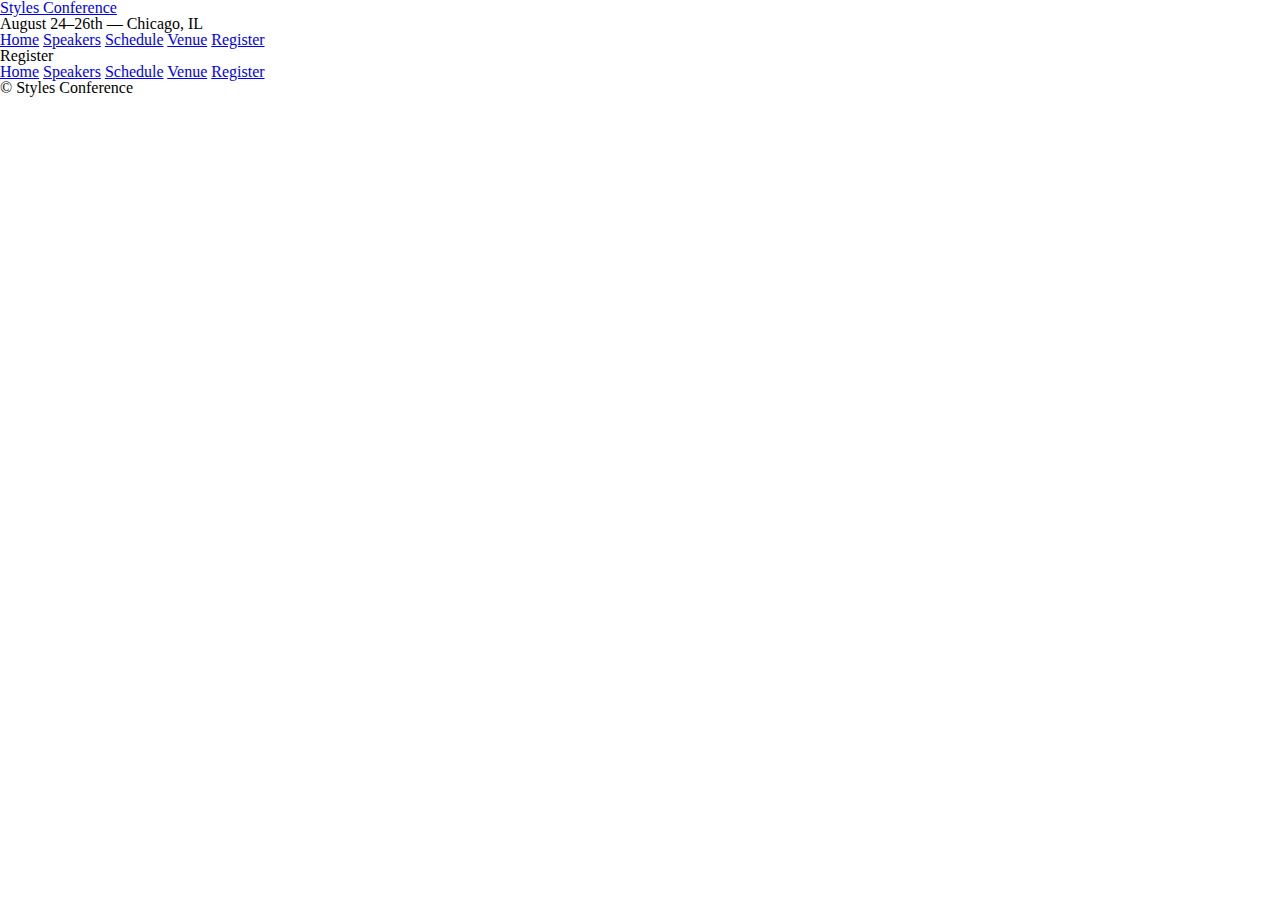
==== beginner-html-css/register.html @ 6e1a10fa "Add content to html pages and links to each page" ====
<!DOCTYPE html>
<html lang="en">
    <head>
        <meta charset="UTF-8">
        <title>Styles Conference</title>
        <link rel="stylesheet" href="assets/stylesheets/main.css">
    </head>
    <body>
        <header>
            <h1>
                <a href="index.html">Styles Conference</a>
            </h1>
            <h3>August 24&ndash;26th &mdash; Chicago, IL</h3>

            <nav>
                <a href="index.html">Home</a>
                <a href="speakers.html">Speakers</a>
                <a href="schedule.html">Schedule</a>
                <a href="venue.html">Venue</a>
                <a href="register.html">Register</a>
            </nav>
        </header>

        <h1>Register</h1>

        <footer>

            <nav>
                <a href="index.html">Home</a>
                <a href="speakers.html">Speakers</a>
                <a href="schedule.html">Schedule</a>
                <a href="venue.html">Venue</a>
                <a href="register.html">Register</a>
            </nav>

            <small>&copy; Styles Conference</small>
        </footer>
    </body>
</html>
---- beginner-html-css/assets/stylesheets/main.css ----
/* http://meyerweb.com/eric/tools/css/reset/ 
   v2.0 | 20110126
   License: none (public domain)
*/

html, body, div, span, applet, object, iframe,
h1, h2, h3, h4, h5, h6, p, blockquote, pre,
a, abbr, acronym, address, big, cite, code,
del, dfn, em, img, ins, kbd, q, s, samp,
small, strike, strong, sub, sup, tt, var,
b, u, i, center,
dl, dt, dd, ol, ul, li,
fieldset, form, label, legend,
table, caption, tbody, tfoot, thead, tr, th, td,
article, aside, canvas, details, embed, 
figure, figcaption, footer, header, hgroup, 
menu, nav, output, ruby, section, summary,
time, mark, audio, video {
	margin: 0;
	padding: 0;
	border: 0;
	font-size: 100%;
	font: inherit;
	vertical-align: baseline;
}
/* HTML5 display-role reset for older browsers */
article, aside, details, figcaption, figure, 
footer, header, hgroup, menu, nav, section {
	display: block;
}
body {
	line-height: 1;
}
ol, ul {
	list-style: none;
}
blockquote, q {
	quotes: none;
}
blockquote:before, blockquote:after,
q:before, q:after {
	content: '';
	content: none;
}
table {
	border-collapse: collapse;
	border-spacing: 0;
}

/*
  ========================================
  Grid
  ========================================
*/

*,
*:before,
*:after {
  -webkit-box-sizing: border-box;
     -moz-box-sizing: border-box;
          box-sizing: border-box;
}

.container {
	margin: 0 auto;
	padding-left: 30px;
	padding-right: 30px;
	width: 960px;
}
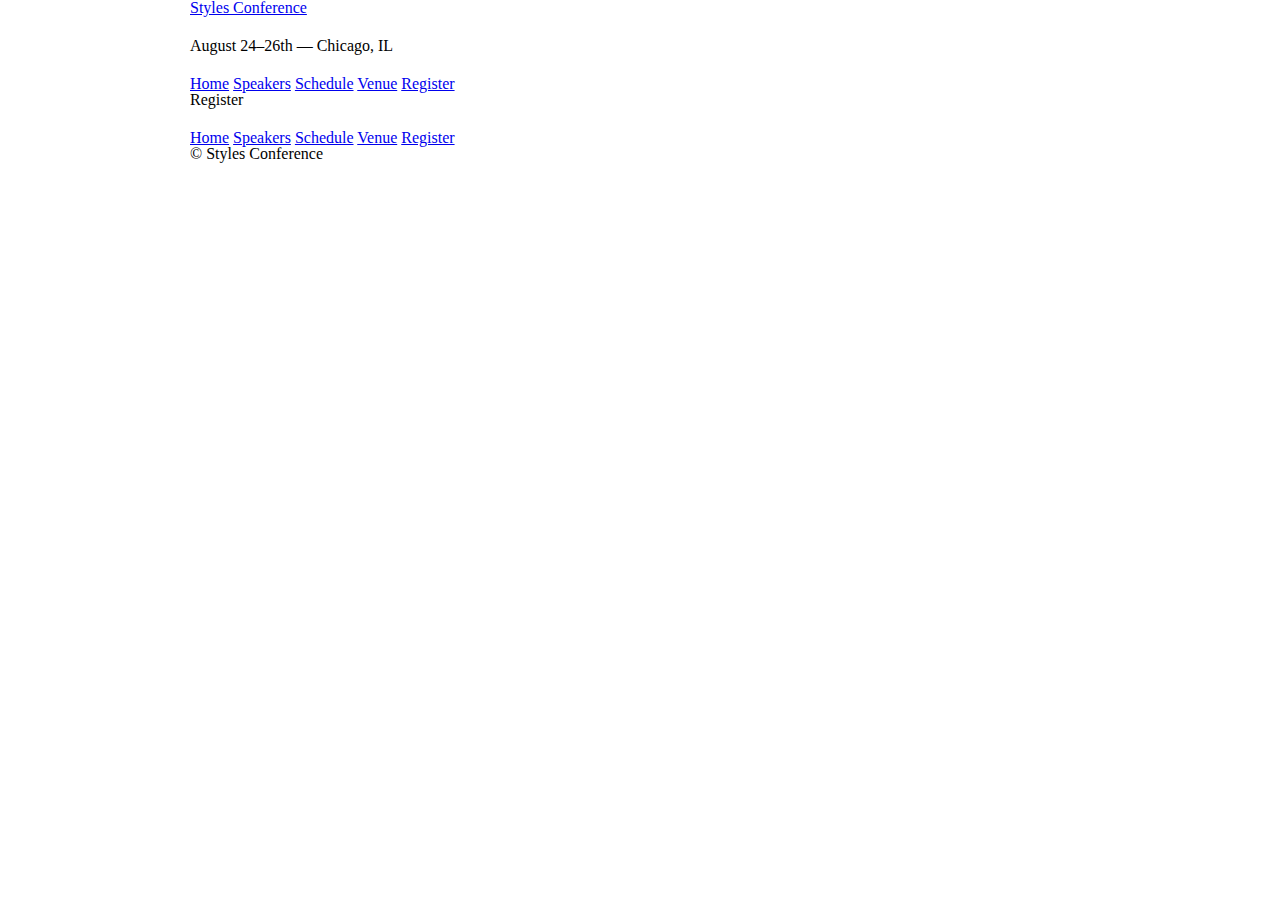
==== commit 023000c8: "Update CSS for homepage and other pages" ====
--- a/beginner-html-css/register.html
+++ b/beginner-html-css/register.html
@@ -6,10 +6,12 @@
         <link rel="stylesheet" href="assets/stylesheets/main.css">
     </head>
     <body>
-        <header>
+        <header class="container">
+
             <h1>
                 <a href="index.html">Styles Conference</a>
             </h1>
+
             <h3>August 24&ndash;26th &mdash; Chicago, IL</h3>
 
             <nav>
@@ -19,11 +21,14 @@
                 <a href="venue.html">Venue</a>
                 <a href="register.html">Register</a>
             </nav>
+            
         </header>
 
-        <h1>Register</h1>
+        <section class="container">
+            <h1>Register</h1>
+        </section>
 
-        <footer>
+        <footer class="container">
 
             <nav>
                 <a href="index.html">Home</a>
--- a/beginner-html-css/assets/stylesheets/main.css
+++ b/beginner-html-css/assets/stylesheets/main.css
@@ -66,4 +66,41 @@
 	padding-left: 30px;
 	padding-right: 30px;
 	width: 960px;
-}+}
+
+/*
+  ========================================
+  Typography
+  ========================================
+*/
+
+h1, h3, h4, h5, p {
+	margin-bottom: 22px;
+  }
+
+/*
+  ========================================
+  Buttons
+  ========================================
+*/
+
+.btn {
+	border-radius: 5px;
+	display: inline-block;
+	margin: 0;
+  }
+
+.btn-alt {
+	border: 1px solid #dfe2e5;
+	padding: 10px 30px;
+  }
+
+/*
+  ========================================
+  Home
+  ========================================
+*/
+
+.hero {
+	padding: 22px 80px 66px 80px;
+  }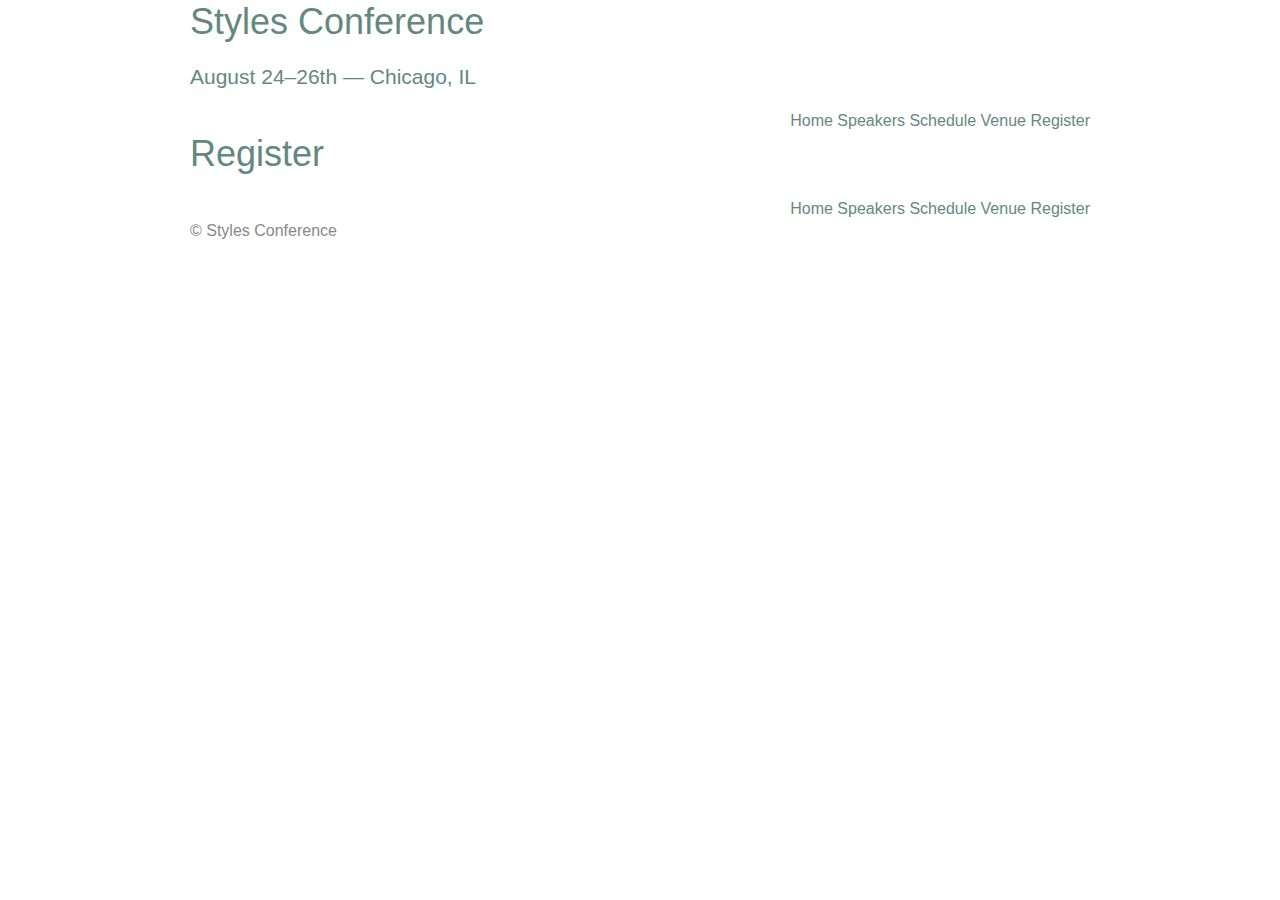
==== commit 73bbadb8: "Update font family and typography" ====
--- a/beginner-html-css/register.html
+++ b/beginner-html-css/register.html
@@ -14,14 +14,14 @@
 
             <h3>August 24&ndash;26th &mdash; Chicago, IL</h3>
 
-            <nav>
+            <nav class="nav">
                 <a href="index.html">Home</a>
                 <a href="speakers.html">Speakers</a>
                 <a href="schedule.html">Schedule</a>
                 <a href="venue.html">Venue</a>
                 <a href="register.html">Register</a>
             </nav>
-            
+
         </header>
 
         <section class="container">
@@ -30,7 +30,7 @@
 
         <footer class="container">
 
-            <nav>
+            <nav class="nav">
                 <a href="index.html">Home</a>
                 <a href="speakers.html">Speakers</a>
                 <a href="schedule.html">Schedule</a>
--- a/beginner-html-css/assets/stylesheets/main.css
+++ b/beginner-html-css/assets/stylesheets/main.css
@@ -49,6 +49,16 @@
 
 /*
   ========================================
+  Custom styles
+  ========================================
+*/
+body {
+	color: #888;
+	font: 300 16px/22px "Lato", "Open Sans", "Helvetica Neue", Helvetica, Arial, sans-serif;
+  }
+
+/*
+  ========================================
   Grid
   ========================================
 */
@@ -61,11 +71,14 @@
           box-sizing: border-box;
 }
 
+.container, .grid {
+	margin: 0 auto;
+	width: 960px;
+}
+
 .container {
-	margin: 0 auto;
 	padding-left: 30px;
 	padding-right: 30px;
-	width: 960px;
 }
 
 /*
@@ -77,6 +90,58 @@
 h1, h3, h4, h5, p {
 	margin-bottom: 22px;
   }
+
+h1, h2, h3, h4 {
+	color: #648880;
+}
+
+h1 {
+	font-size: 36px;
+	line-height: 44px;
+  }
+h2 {
+	font-size: 24px;
+	line-height: 44px;
+  }
+h3 {
+	font-size: 21px;
+  }
+h4 {
+	font-size: 18px;
+  }
+
+h5 {
+	color: #a9b2b9;
+	font-size: 14px;
+	font-weight: 400;
+	text-transform: uppercase;
+}
+
+strong {
+	font-weight: 400;
+  }
+cite, em {
+	font-style: italic;
+  }
+
+/*
+  ========================================
+  Links
+  ========================================
+*/
+
+a:hover {
+	color: #a9b2b9;
+}
+
+a {
+	color: #648880;
+	text-decoration: none;
+}
+
+p a {
+	border-bottom: 1px solid #dfe2e5;
+}
 
 /*
   ========================================
@@ -102,5 +167,114 @@
 */
 
 .hero {
+	line-height: 44px;
 	padding: 22px 80px 66px 80px;
+	text-align: center;
+  }
+
+.hero h2 {
+	font-size: 36px;
+}
+
+.hero p {
+	font-size: 24px;
+	font-weight: 100;
+}
+
+.teaser a:hover h3 {
+	color: #a9b2b9;
+}
+
+/*
+  ========================================
+  Clearfix
+  ========================================
+*/
+.group:before,
+.group:after {
+  content: "";
+  display: table;
+}
+.group:after {
+  clear: both;
+}
+.group {
+  clear: both;
+  *zoom: 1;
+}
+
+/*
+  ========================================
+  Primary header
+  ========================================
+*/
+
+.logo {
+	border-top: 4px solid #648880;
+	padding: 40px 0 22px 0;
+	float: left;
+	font-size: 48px;
+	font-weight: 100;
+	line-height: 44px;
+	letter-spacing: 0.5px;
+	text-transform: uppercase;
+}
+
+.tagline {
+	margin: 66px 0 22px 0;
+	text-align: right;
+}
+
+.primary-nav {
+	font-size: 14px;
+	font-weight: 400;
+	letter-spacing: 0.5px;
+	text-transform: uppercase;
+}
+/*
+  ========================================
+  Primary footer
+  ========================================
+*/
+
+.primary-footer small {
+	float: left;
+	font-weight: 400;
+  }
+
+.primary-footer {
+	color: #648880;
+	font-size: 14px;
+	padding-bottom: 44px;
+	padding-top: 44px;
+  }
+
+.col-1-3 {
+	width: 33.33%;
+  }
+.col-2-3 {
+	width: 66.66%;
+  }
+
+.col-1-3,
+.col-2-3 {
+	display: inline-block;
+	vertical-align: top;
+  }
+
+.grid,
+.col-1-3,
+.col-2-3 {
+	padding-left: 15px;
+	padding-right: 15px;
+  }
+
+/*
+  ========================================
+  Navigation
+  ========================================
+*/
+
+.nav {
+	text-align: right;
   }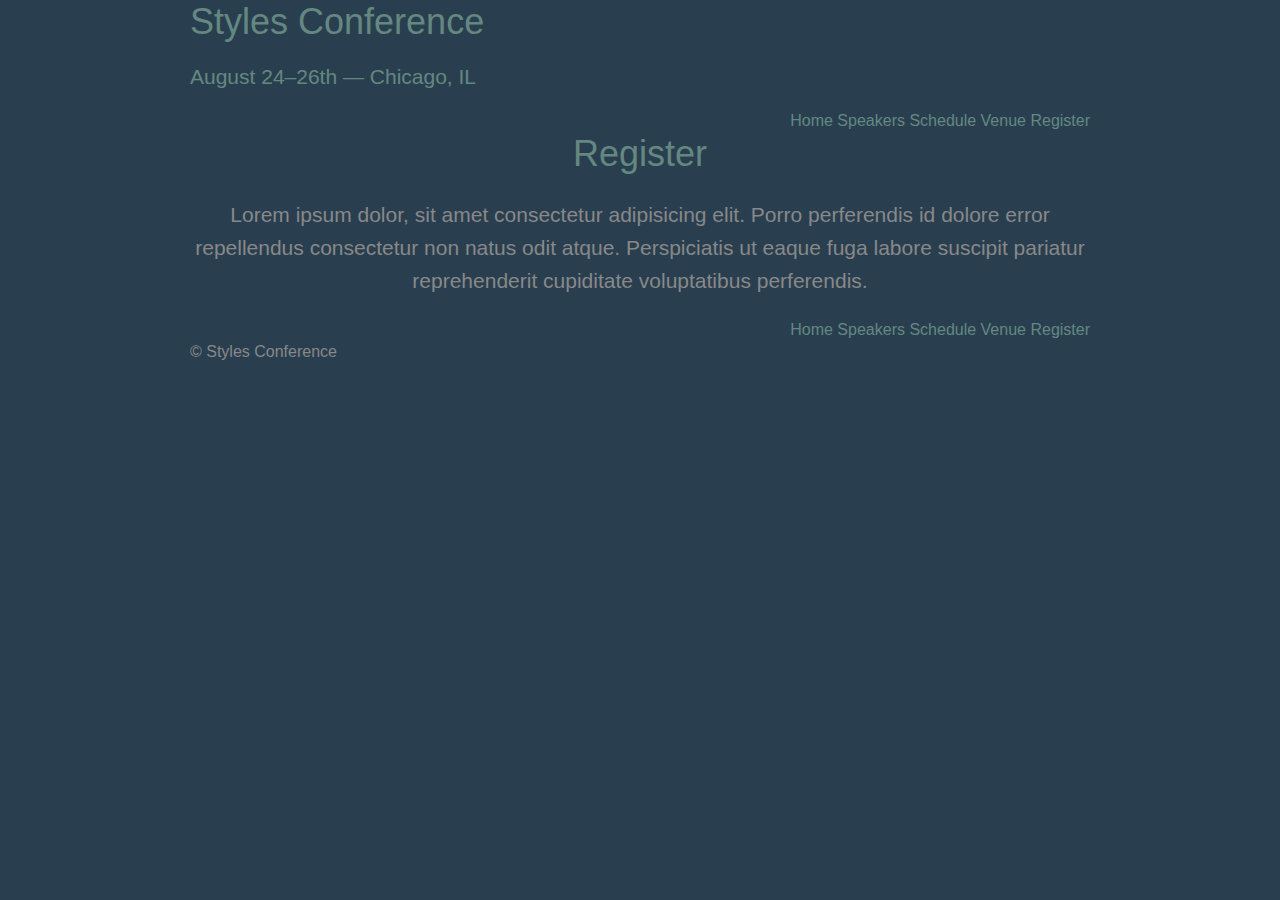
==== commit 09fc1ce7: "Update CSS for other pages" ====
--- a/beginner-html-css/register.html
+++ b/beginner-html-css/register.html
@@ -24,8 +24,11 @@
 
         </header>
 
-        <section class="container">
-            <h1>Register</h1>
+        <section class="row-at">
+            <div class="lead container">
+                <h1>Register</h1>
+                <p>Lorem ipsum dolor, sit amet consectetur adipisicing elit. Porro perferendis id dolore error repellendus consectetur non natus odit atque. Perspiciatis ut eaque fuga labore suscipit pariatur reprehenderit cupiditate voluptatibus perferendis.</p>
+            </div>
         </section>
 
         <footer class="container">
--- a/beginner-html-css/assets/stylesheets/main.css
+++ b/beginner-html-css/assets/stylesheets/main.css
@@ -55,6 +55,7 @@
 body {
 	color: #888;
 	font: 300 16px/22px "Lato", "Open Sans", "Helvetica Neue", Helvetica, Arial, sans-serif;
+	background: #293f50;
   }
 
 /*
@@ -89,7 +90,7 @@
 
 h1, h3, h4, h5, p {
 	margin-bottom: 22px;
-  }
+}
 
 h1, h2, h3, h4 {
 	color: #648880;
@@ -98,17 +99,17 @@
 h1 {
 	font-size: 36px;
 	line-height: 44px;
-  }
+}
 h2 {
 	font-size: 24px;
 	line-height: 44px;
-  }
+}
 h3 {
 	font-size: 21px;
-  }
+}
 h4 {
 	font-size: 18px;
-  }
+}
 
 h5 {
 	color: #a9b2b9;
@@ -119,10 +120,25 @@
 
 strong {
 	font-weight: 400;
-  }
+}
 cite, em {
 	font-style: italic;
-  }
+}
+
+/*
+  ========================================
+  Leads
+  ========================================
+*/
+
+.lead {
+	text-align: center;
+}
+
+  .lead p {
+	font-size: 21px;
+	line-height: 33px;
+}
 
 /*
   ========================================
@@ -143,6 +159,15 @@
 	border-bottom: 1px solid #dfe2e5;
 }
 
+.primary-header a,
+.primary-footer a {
+  color: #fff;
+}
+.primary-header a:hover,
+.primary-footer a:hover {
+  color: #648880;
+}
+
 /*
   ========================================
   Buttons
@@ -151,14 +176,24 @@
 
 .btn {
 	border-radius: 5px;
+	color: #fff;
+	cursor: pointer;
 	display: inline-block;
+	font-weight: 400;
+	letter-spacing: 0.5px;
 	margin: 0;
-  }
+	text-transform: uppercase;
+}
 
 .btn-alt {
 	border: 1px solid #dfe2e5;
 	padding: 10px 30px;
-  }
+}
+
+.btn-alt:hover {
+	background: #fff;
+	color: #648880;
+}
 
 /*
   ========================================
@@ -167,10 +202,11 @@
 */
 
 .hero {
+	color: #fff;
 	line-height: 44px;
 	padding: 22px 80px 66px 80px;
 	text-align: center;
-  }
+}
 
 .hero h2 {
 	font-size: 36px;
@@ -201,6 +237,30 @@
 .group {
   clear: both;
   *zoom: 1;
+}
+
+/*
+  ========================================
+  Rows
+  ========================================
+*/
+
+.row {
+	background: #fff;
+	padding: 66px 0 44px 0;
+}
+
+.row,
+.row-alt {
+	min-width: 960px;
+}
+
+.row-alt {
+	background: #cbe2c1;
+	background: -webkit-linear-gradient(to right, #a1d3b0, #f6f1d3);
+	background: -moz-linear-gradient(to right, #a1d3b0, #f6f1d3);
+	background: linear-gradient(to right, #a1d3b0, #f6f1d3);
+	padding: 44px 0 22px 0;
 }
 
 /*
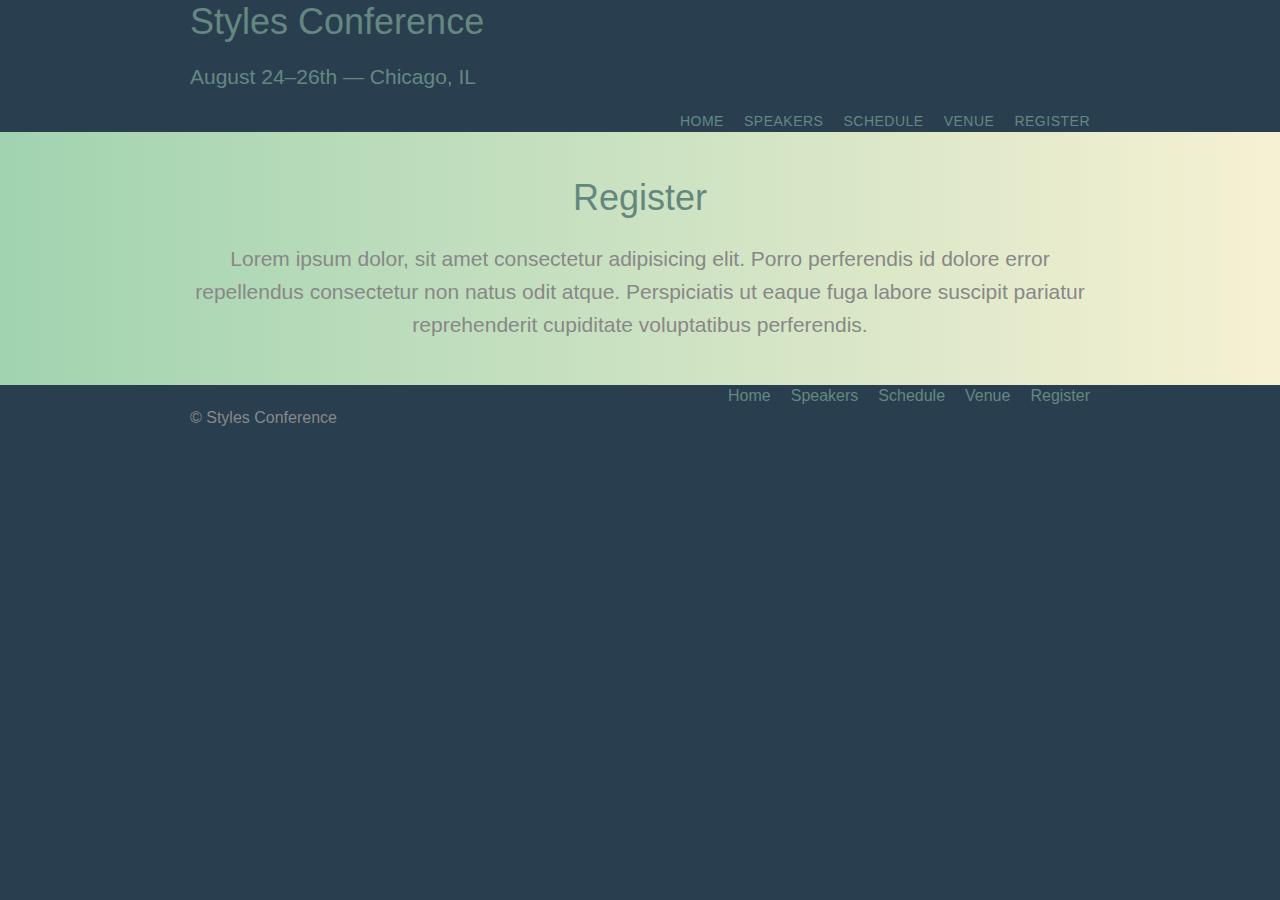
==== commit 2d9f927d: "Fix class typo and update html and css for speakers page" ====
--- a/beginner-html-css/register.html
+++ b/beginner-html-css/register.html
@@ -14,17 +14,19 @@
 
             <h3>August 24&ndash;26th &mdash; Chicago, IL</h3>
 
-            <nav class="nav">
-                <a href="index.html">Home</a>
-                <a href="speakers.html">Speakers</a>
-                <a href="schedule.html">Schedule</a>
-                <a href="venue.html">Venue</a>
-                <a href="register.html">Register</a>
+            <nav class="nav primary-nav">
+                <ul>
+                    <li><a href="index.html">Home</a></li><!--
+                    --><li><a href="speakers.html">Speakers</a></li><!--
+                    --><li><a href="schedule.html">Schedule</a></li><!--
+                    --><li><a href="venue.html">Venue</a></li><!--
+                    --><li><a href="register.html">Register</a></li>
+                  </ul>
             </nav>
 
         </header>
 
-        <section class="row-at">
+        <section class="row-alt">
             <div class="lead container">
                 <h1>Register</h1>
                 <p>Lorem ipsum dolor, sit amet consectetur adipisicing elit. Porro perferendis id dolore error repellendus consectetur non natus odit atque. Perspiciatis ut eaque fuga labore suscipit pariatur reprehenderit cupiditate voluptatibus perferendis.</p>
@@ -34,11 +36,13 @@
         <footer class="container">
 
             <nav class="nav">
-                <a href="index.html">Home</a>
-                <a href="speakers.html">Speakers</a>
-                <a href="schedule.html">Schedule</a>
-                <a href="venue.html">Venue</a>
-                <a href="register.html">Register</a>
+                <ul>
+                    <li><a href="index.html">Home</a></li><!--
+                    --><li><a href="speakers.html">Speakers</a></li><!--
+                    --><li><a href="schedule.html">Schedule</a></li><!--
+                    --><li><a href="venue.html">Venue</a></li><!--
+                    --><li><a href="register.html">Register</a></li>
+                  </ul>
             </nav>
 
             <small>&copy; Styles Conference</small>
--- a/beginner-html-css/assets/stylesheets/main.css
+++ b/beginner-html-css/assets/stylesheets/main.css
@@ -327,7 +327,7 @@
 .col-2-3 {
 	padding-left: 15px;
 	padding-right: 15px;
-  }
+}
 
 /*
   ========================================
@@ -337,4 +337,32 @@
 
 .nav {
 	text-align: right;
-  }+}
+ 
+.nav li {
+	display: inline-block;
+	margin: 0 10px;
+	vertical-align: top;
+}
+
+.nav li:last-child {
+	margin-right: 0;
+} 
+
+/*
+  ========================================
+  Speakers
+  ========================================
+*/
+  
+.speaker-info {
+	border: 1px solid #dfe2e5;
+	border-radius: 5px;
+	margin-top: 88px;
+	padding: 22px 0;
+	text-align: center;
+}
+
+.speaker {
+	margin-bottom: 44px;
+}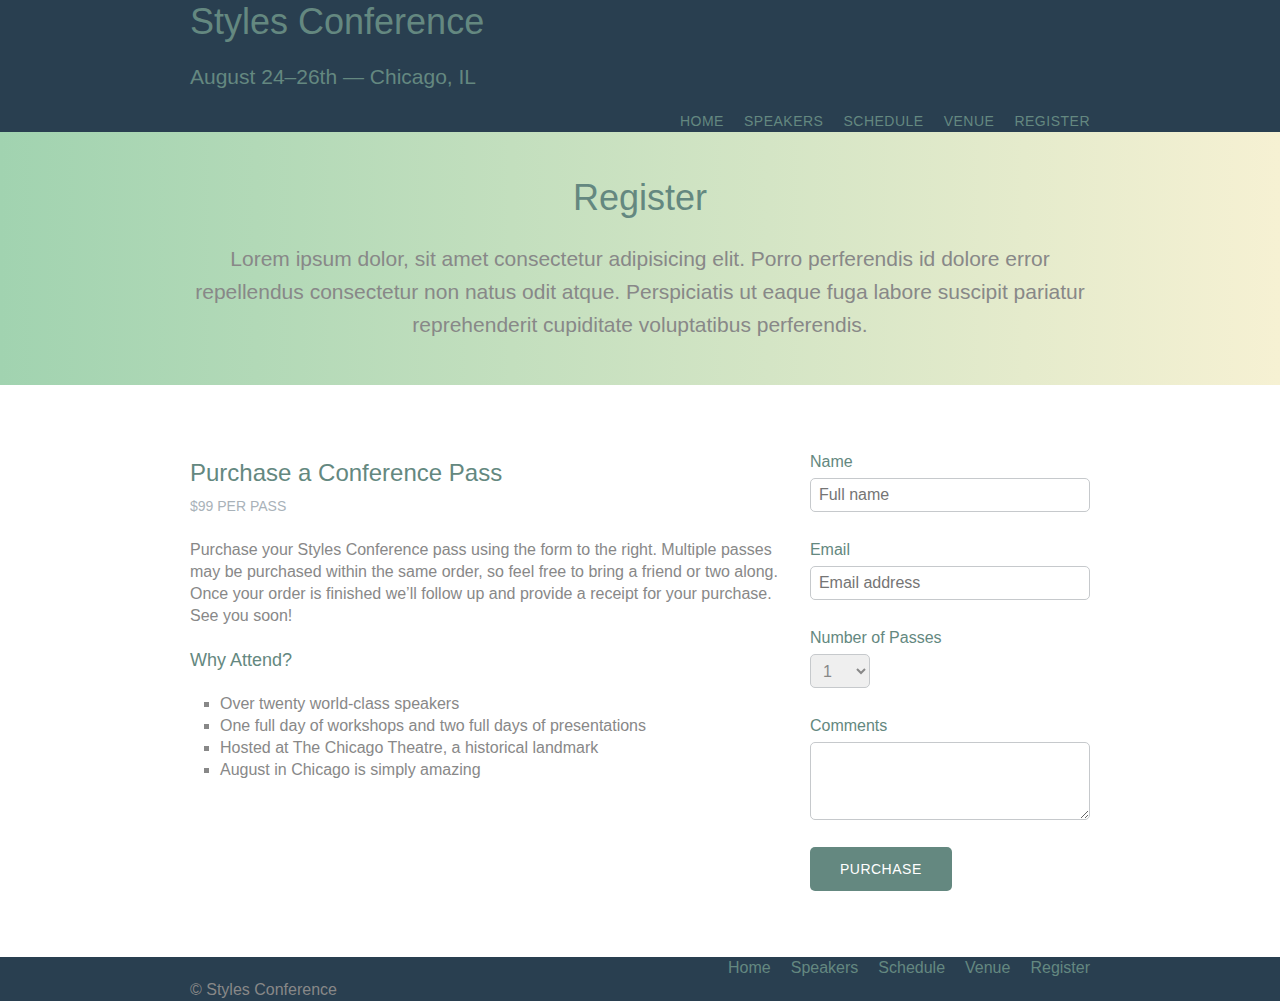
==== commit 5b8302ed: "Add content and css to registration page" ====
--- a/beginner-html-css/register.html
+++ b/beginner-html-css/register.html
@@ -33,6 +33,60 @@
             </div>
         </section>
 
+        <section class="row">
+            <div class="grid">
+                <section class="col-2-3">
+                    <h2>Purchase a Conference Pass</h2>
+                    <h5>$99 per Pass</h5>
+
+                    <p>Purchase your Styles Conference pass using the form to the right. Multiple passes may be purchased within the same order, so feel free to bring a friend or two along. Once your order is finished we&#8217;ll follow up and provide a receipt for your purchase. See you soon!</p>
+
+                    <h4>Why Attend?</h4>
+
+                    <ul class="why-attend">
+                    <li>Over twenty world-class speakers</li>
+                        <li>One full day of workshops and two full days of presentations</li>
+                        <li>Hosted at The Chicago Theatre, a historical landmark</li>
+                        <li>August in Chicago is simply amazing</li>
+                    </ul>
+                  </section><!--
+              
+                  --><form class="col-1-3" action="#" method="post">
+                    <fieldset class="register-group">
+
+                        <label>
+                          Name
+                          <input type="text" name="name" placeholder="Full name" required>
+                        </label>
+                    
+                        <label>
+                          Email
+                          <input type="email" name="email" placeholder="Email address" required>
+                        </label>
+                    
+                        <label>
+                          Number of Passes
+                          <select name="quantity" required>
+                            <option value="1" selected>1</option>
+                            <option value="2">2</option>
+                            <option value="3">3</option>
+                            <option value="4">4</option>
+                            <option value="5">5</option>
+                          </select>
+                        </label>
+                    
+                        <label>
+                          Comments
+                          <textarea name="comments"></textarea>
+                        </label>
+                    
+                      </fieldset>
+                    
+                      <input class="btn btn-default" type="submit" name="submit" value="Purchase">
+                  </form>
+            </div>
+          </section>
+
         <footer class="container">
 
             <nav class="nav">
--- a/beginner-html-css/assets/stylesheets/main.css
+++ b/beginner-html-css/assets/stylesheets/main.css
@@ -221,6 +221,13 @@
 	color: #a9b2b9;
 }
 
+.teaser img {
+	border-radius: 5px;
+	display: block;
+	margin-bottom: 22px;
+	max-width: 100%
+}
+
 /*
   ========================================
   Clearfix
@@ -359,10 +366,98 @@
 	border: 1px solid #dfe2e5;
 	border-radius: 5px;
 	margin-top: 88px;
-	padding: 22px 0;
+	padding-bottom: 22px;
 	text-align: center;
 }
 
 .speaker {
 	margin-bottom: 44px;
+}
+
+.speaker-info img {
+	border-radius: 50%;
+	height: 130px;
+	margin: -66px 0 22px 0;
+	vertical-align: top;
+}
+
+/*
+  ========================================
+  Venue
+  ========================================
+*/
+
+.venue-theatre {
+	margin-bottom: 66px;
+}
+
+.venue-hotel {
+	margin-bottom: 22px;
+}
+
+.venue-map {
+	height: 264px;
+}
+
+/*
+  ========================================
+  Register
+  ========================================
+*/
+
+.why-attend {
+	list-style: square;
+	margin: 0 0 22px 30px;
+}
+
+form {
+	margin-bottom: 22px;
+}
+
+input,
+select,
+textarea {
+	font: 300 16px/22px "Lato", "Open Sans", "Helvetica Neue", Helvetica, Arial, sans-serif;
+}
+
+.register-group label {
+	color: #648880;
+	cursor: pointer;
+	font-weight: 400;
+}
+
+.register-group input,
+.register-group select,
+.register-group textarea {
+	border: 1px solid #c6c9cc;
+	border-radius: 5px;
+	color: #888;
+	display: block;
+	margin: 5px 0 27px 0;
+	padding: 5px 8px;
+}
+
+.register-group input,
+.register-group textarea {
+	width: 100%;
+}
+
+.register-group select {
+	height: 34px;
+	width: 60px;
+}
+  
+.register-group textarea {
+	height: 78px;
+}
+
+.btn-default {
+	border: 0;
+	background: #648880;
+	padding: 11px 30px;
+	font-size: 14px;
+}
+  
+.btn-default:hover {
+	background: #77a198;
 }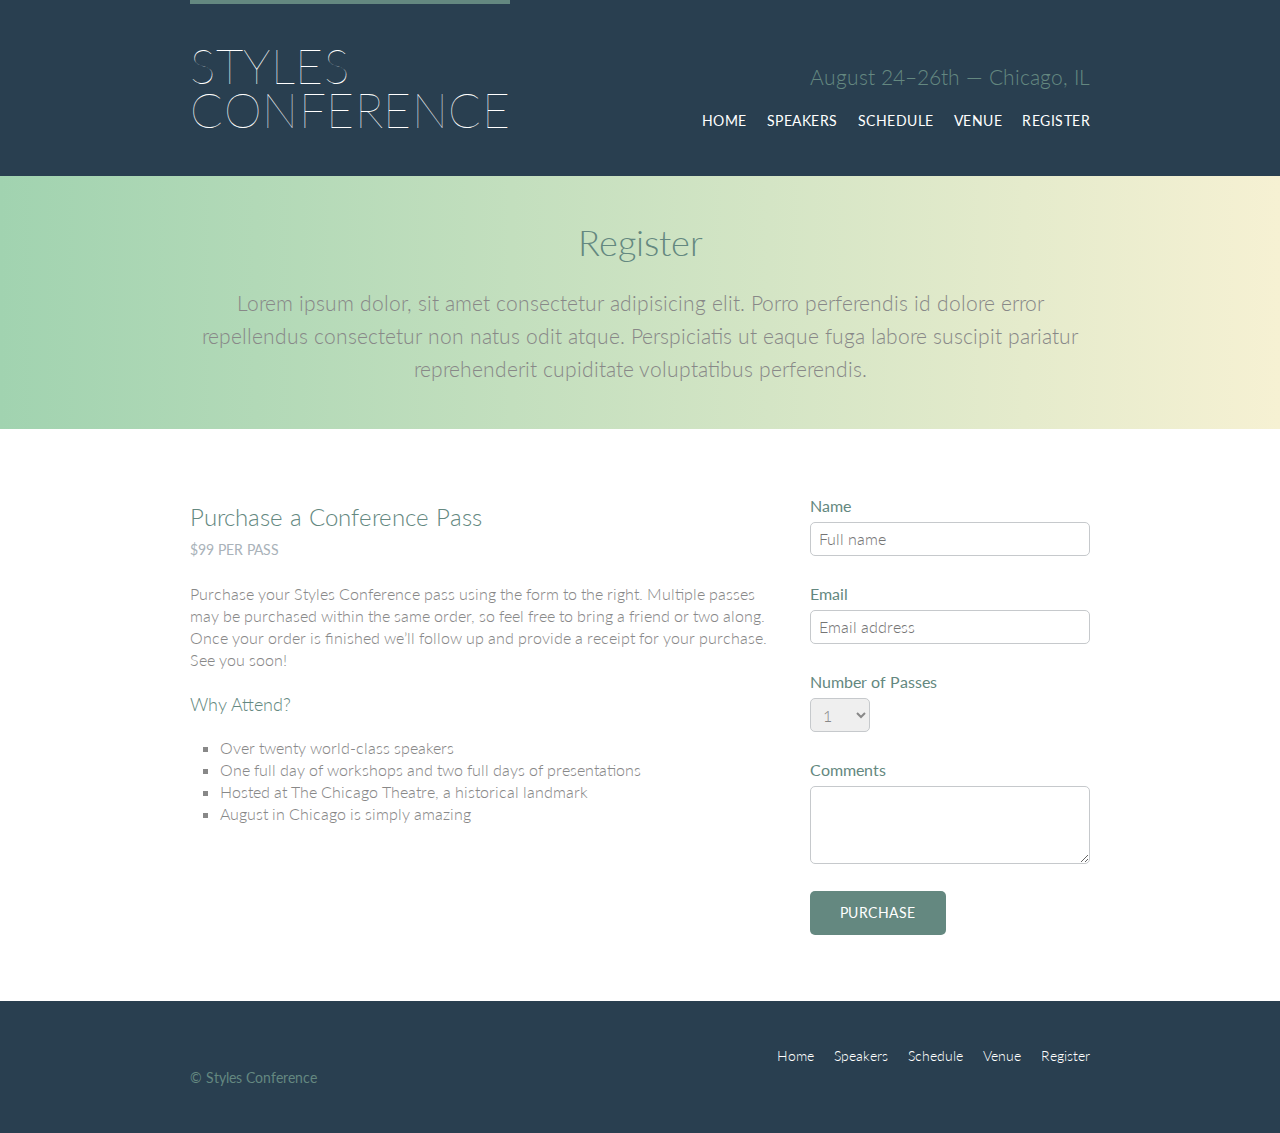
==== commit c43ba5b9: "Fix header and footer CSS on other pages" ====
--- a/beginner-html-css/register.html
+++ b/beginner-html-css/register.html
@@ -4,15 +4,18 @@
         <meta charset="UTF-8">
         <title>Styles Conference</title>
         <link rel="stylesheet" href="assets/stylesheets/main.css">
+        <link rel="stylesheet"
+        href="http://fonts.googleapis.com/css?family=Lato:100,300,400">
     </head>
+
     <body>
-        <header class="container">
+        <header class="primary-header container group">
 
-            <h1>
-                <a href="index.html">Styles Conference</a>
+            <h1 class="logo">
+                <a href="index.html">Styles <br> Conference</a>
             </h1>
 
-            <h3>August 24&ndash;26th &mdash; Chicago, IL</h3>
+            <h3 class="tagline">August 24&ndash;26th &mdash; Chicago, IL</h3>
 
             <nav class="nav primary-nav">
                 <ul>
@@ -87,7 +90,7 @@
             </div>
           </section>
 
-        <footer class="container">
+        <footer class="primary-footer container group">
 
             <nav class="nav">
                 <ul>
--- a/beginner-html-css/assets/stylesheets/main.css
+++ b/beginner-html-css/assets/stylesheets/main.css
@@ -82,150 +82,24 @@
 	padding-right: 30px;
 }
 
-/*
-  ========================================
-  Typography
-  ========================================
-*/
-
-h1, h3, h4, h5, p {
-	margin-bottom: 22px;
-}
-
-h1, h2, h3, h4 {
-	color: #648880;
-}
-
-h1 {
-	font-size: 36px;
-	line-height: 44px;
-}
-h2 {
-	font-size: 24px;
-	line-height: 44px;
-}
-h3 {
-	font-size: 21px;
-}
-h4 {
-	font-size: 18px;
-}
-
-h5 {
-	color: #a9b2b9;
-	font-size: 14px;
-	font-weight: 400;
-	text-transform: uppercase;
-}
-
-strong {
-	font-weight: 400;
-}
-cite, em {
-	font-style: italic;
-}
-
-/*
-  ========================================
-  Leads
-  ========================================
-*/
-
-.lead {
-	text-align: center;
-}
-
-  .lead p {
-	font-size: 21px;
-	line-height: 33px;
-}
-
-/*
-  ========================================
-  Links
-  ========================================
-*/
-
-a:hover {
-	color: #a9b2b9;
-}
-
-a {
-	color: #648880;
-	text-decoration: none;
-}
-
-p a {
-	border-bottom: 1px solid #dfe2e5;
-}
-
-.primary-header a,
-.primary-footer a {
-  color: #fff;
-}
-.primary-header a:hover,
-.primary-footer a:hover {
-  color: #648880;
-}
-
-/*
-  ========================================
-  Buttons
-  ========================================
-*/
-
-.btn {
-	border-radius: 5px;
-	color: #fff;
-	cursor: pointer;
+.col-1-3 {
+	width: 33.33%;
+}
+.col-2-3 {
+	width: 66.66%;
+}
+
+.col-1-3,
+.col-2-3 {
 	display: inline-block;
-	font-weight: 400;
-	letter-spacing: 0.5px;
-	margin: 0;
-	text-transform: uppercase;
-}
-
-.btn-alt {
-	border: 1px solid #dfe2e5;
-	padding: 10px 30px;
-}
-
-.btn-alt:hover {
-	background: #fff;
-	color: #648880;
-}
-
-/*
-  ========================================
-  Home
-  ========================================
-*/
-
-.hero {
-	color: #fff;
-	line-height: 44px;
-	padding: 22px 80px 66px 80px;
-	text-align: center;
-}
-
-.hero h2 {
-	font-size: 36px;
-}
-
-.hero p {
-	font-size: 24px;
-	font-weight: 100;
-}
-
-.teaser a:hover h3 {
-	color: #a9b2b9;
-}
-
-.teaser img {
-	border-radius: 5px;
-	display: block;
-	margin-bottom: 22px;
-	max-width: 100%
+	vertical-align: top;
+}
+
+.grid,
+.col-1-3,
+.col-2-3 {
+	padding-left: 15px;
+	padding-right: 15px;
 }
 
 /*
@@ -268,6 +142,131 @@
 	background: -moz-linear-gradient(to right, #a1d3b0, #f6f1d3);
 	background: linear-gradient(to right, #a1d3b0, #f6f1d3);
 	padding: 44px 0 22px 0;
+}
+
+/*
+  ========================================
+  Typography
+  ========================================
+*/
+
+h1, h3, h4, h5, p {
+	margin-bottom: 22px;
+}
+
+h1, h2, h3, h4 {
+	color: #648880;
+}
+
+h1 {
+	font-size: 36px;
+	line-height: 44px;
+}
+h2 {
+	font-size: 24px;
+	line-height: 44px;
+}
+h3 {
+	font-size: 21px;
+}
+h4 {
+	font-size: 18px;
+}
+
+h5 {
+	color: #a9b2b9;
+	font-size: 14px;
+	font-weight: 400;
+	text-transform: uppercase;
+}
+
+strong {
+	font-weight: 400;
+}
+
+cite, em {
+	font-style: italic;
+}
+
+/*
+  ========================================
+  Leads
+  ========================================
+*/
+
+.lead {
+	text-align: center;
+}
+
+.lead p {
+	font-size: 21px;
+	line-height: 33px;
+}
+
+/*
+  ========================================
+  Links
+  ========================================
+*/
+
+a {
+	color: #648880;
+	text-decoration: none;
+}
+
+a:hover {
+	color: #a9b2b9;
+}
+
+p a {
+	border-bottom: 1px solid #dfe2e5;
+}
+
+.primary-header a,
+.primary-footer a {
+  color: #fff;
+}
+.primary-header a:hover,
+.primary-footer a:hover {
+  color: #648880;
+}
+
+/*
+  ========================================
+  Buttons
+  ========================================
+*/
+
+.btn {
+	border-radius: 5px;
+	color: #fff;
+	cursor: pointer;
+	display: inline-block;
+	font-weight: 400;
+	letter-spacing: 0.5px;
+	margin: 0;
+	text-transform: uppercase;
+}
+
+.btn-default {
+	border: 0;
+	background: #648880;
+	padding: 11px 30px;
+	font-size: 14px;
+}
+  
+.btn-default:hover {
+	background: #77a198;
+}
+
+.btn-alt {
+	border: 1px solid #dfe2e5;
+	padding: 10px 30px;
+}
+
+.btn-alt:hover {
+	background: #fff;
+	color: #648880;
 }
 
 /*
@@ -298,16 +297,12 @@
 	letter-spacing: 0.5px;
 	text-transform: uppercase;
 }
+
 /*
   ========================================
   Primary footer
   ========================================
 */
-
-.primary-footer small {
-	float: left;
-	font-weight: 400;
-  }
 
 .primary-footer {
 	color: #648880;
@@ -316,25 +311,10 @@
 	padding-top: 44px;
   }
 
-.col-1-3 {
-	width: 33.33%;
+.primary-footer small {
+	float: left;
+	font-weight: 400;
   }
-.col-2-3 {
-	width: 66.66%;
-  }
-
-.col-1-3,
-.col-2-3 {
-	display: inline-block;
-	vertical-align: top;
-  }
-
-.grid,
-.col-1-3,
-.col-2-3 {
-	padding-left: 15px;
-	padding-right: 15px;
-}
 
 /*
   ========================================
@@ -355,6 +335,40 @@
 .nav li:last-child {
 	margin-right: 0;
 } 
+
+/*
+  ========================================
+  Home
+  ========================================
+*/
+
+.hero {
+	color: #fff;
+	line-height: 44px;
+	padding: 22px 80px 66px 80px;
+	text-align: center;
+}
+
+.hero h2 {
+	font-size: 36px;
+}
+
+.hero p {
+	font-size: 24px;
+	font-weight: 100;
+}
+
+.teaser a:hover h3 {
+	color: #a9b2b9;
+}
+
+.teaser img {
+	border-radius: 5px;
+	display: block;
+	margin-bottom: 22px;
+	max-width: 100%
+}
+
 
 /*
   ========================================
@@ -451,13 +465,3 @@
 	height: 78px;
 }
 
-.btn-default {
-	border: 0;
-	background: #648880;
-	padding: 11px 30px;
-	font-size: 14px;
-}
-  
-.btn-default:hover {
-	background: #77a198;
-}